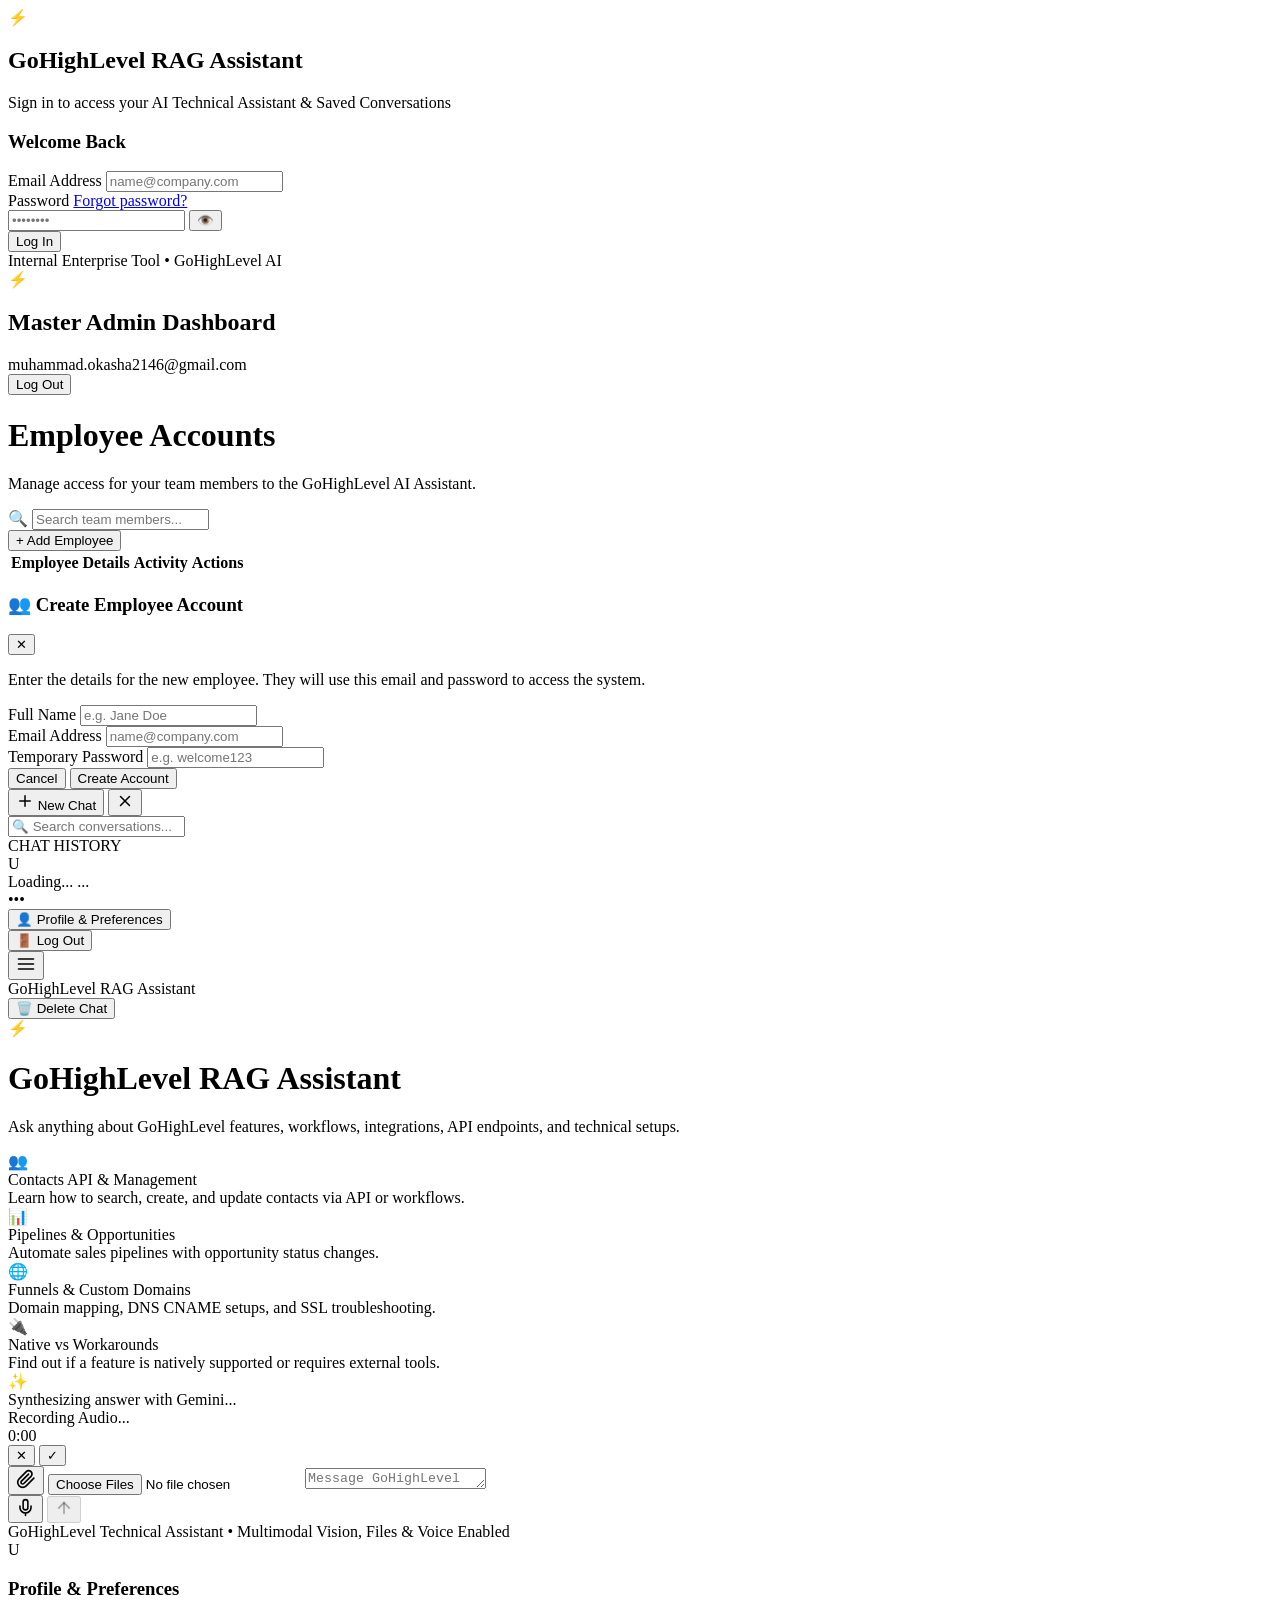
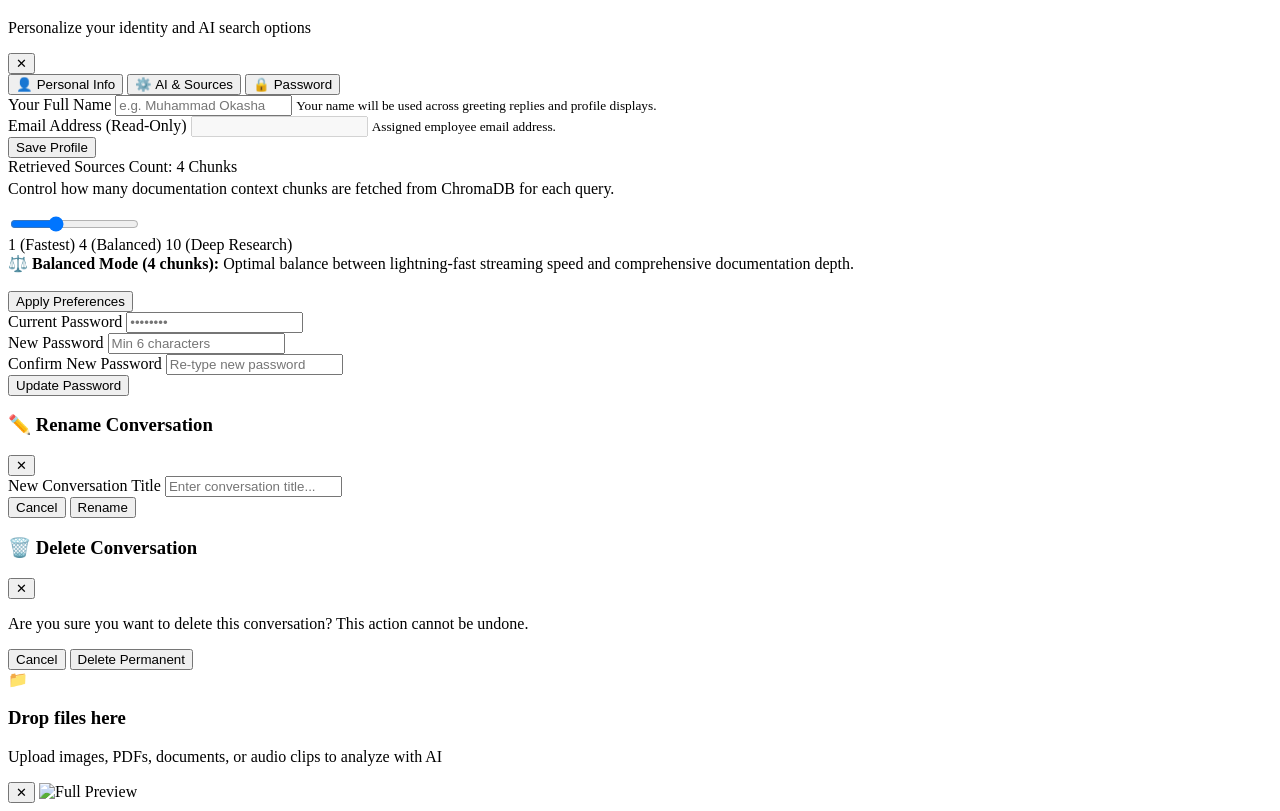
==== GHL RAG/static/index.html @ 2a609524 "feat: add multimodal file uploads, image vision, voice recording and Gemini 3.6 Flash integration" ====
<!DOCTYPE html>
<html lang="en">
<head>
    <meta charset="UTF-8">
    <meta name="viewport" content="width=device-width, initial-scale=1.0, maximum-scale=1.0, user-scalable=no, viewport-fit=cover">
    <meta name="theme-color" content="#171717">
    <meta name="apple-mobile-web-app-capable" content="yes">
    <meta name="apple-mobile-web-app-status-bar-style" content="black-translucent">
    <title>GoHighLevel RAG Assistant - ChatGPT AI</title>
    
    <!-- Google Fonts -->
    <link rel="preconnect" href="https://fonts.googleapis.com">
    <link rel="preconnect" href="https://fonts.gstatic.com" crossorigin>
    <link href="https://fonts.googleapis.com/css2?family=Inter:wght@300;400;500;600;700&family=Fira+Code:wght@400;500&display=swap" rel="stylesheet">
    
    <!-- Highlight.js CSS for Dark Syntax Highlighting -->
    <link rel="stylesheet" href="https://cdnjs.cloudflare.com/ajax/libs/highlight.js/11.9.0/styles/tokyo-night-dark.min.css">
    
    <!-- Custom CSS -->
    <link rel="stylesheet" href="/static/style.css">
</head>
<body class="dark-theme">

    <script>
        window.onerror = function(msg, url, lineNo, columnNo, error) {
            const errDiv = document.createElement('div');
            errDiv.style.cssText = 'position:fixed;top:0;left:0;background:#ef4444;color:white;z-index:9999;padding:12px 16px;font-size:12px;max-width:100%;word-break:break-all;';
            errDiv.textContent = 'Error: ' + msg + ' (' + lineNo + ':' + columnNo + ')';
            document.body.appendChild(errDiv);
            setTimeout(() => errDiv.remove(), 6000);
            return false;
        };
    </script>

    <!-- AUTHENTICATION CONTAINER (LOGIN & SIGNUP) -->
    <div class="auth-wrapper" id="auth-wrapper">
        <div class="auth-card-container">
            <!-- Brand Logo Header -->
            <div class="auth-brand-header">
                <div class="auth-logo-badge">⚡</div>
                <h2>GoHighLevel RAG Assistant</h2>
                <p>Sign in to access your AI Technical Assistant & Saved Conversations</p>
            </div>

            <!-- LOGIN CARD -->
            <div class="auth-card" id="login-card">
                <h3>Welcome Back</h3>
                <form id="login-form" novalidate>
                    <div class="form-group">
                        <label for="login-email">Email Address</label>
                        <input type="email" id="login-email" placeholder="name@company.com" required autocomplete="email" inputmode="email">
                        <span class="error-msg" id="login-email-error"></span>
                    </div>
                    <div class="form-group">
                        <div class="label-with-link">
                            <label for="login-password">Password</label>
                            <a href="#" id="forgot-password-link" class="forgot-link">Forgot password?</a>
                        </div>
                        <div class="input-with-icon">
                            <input type="password" id="login-password" placeholder="••••••••" required autocomplete="current-password">
                            <button class="icon-btn toggle-password-btn" type="button" data-target="login-password" title="Toggle password visibility">
                                👁️
                            </button>
                        </div>
                        <span class="error-msg" id="login-password-error"></span>
                    </div>

                    <div class="auth-feedback danger-feedback hidden" id="login-error-alert"></div>

                    <button type="submit" class="auth-submit-btn" id="login-submit-btn">
                        <span class="btn-text">Log In</span>
                        <span class="btn-spinner hidden"></span>
                    </button>
                </form>

                <div class="auth-footer">
                    <span class="footer-note">Internal Enterprise Tool • GoHighLevel AI</span>
                </div>
            </div>
        </div>
    </div>

    <!-- MAIN APPLICATION CONTAINER (PROTECTED VIEW) -->
    
    <!-- Admin View -->
    <div class="admin-view hidden" id="admin-view">
        <!-- Top Navbar -->
        <header class="admin-header">
            <div class="admin-header-brand">
                <div class="admin-logo-badge">⚡</div>
                <h2 class="admin-header-title">Master Admin Dashboard</h2>
            </div>
            <div class="admin-header-user">
                <div class="admin-user-email">muhammad.okasha2146@gmail.com</div>
                <button class="secondary-btn admin-logout-btn" id="admin-logout-btn">Log Out</button>
            </div>
        </header>

        <!-- Main Content area -->
        <main class="admin-main">
            <div class="admin-content-container">
                <div class="admin-toolbar">
                    <div class="admin-toolbar-text">
                        <h1 class="admin-title">Employee Accounts</h1>
                        <p class="admin-subtitle">Manage access for your team members to the GoHighLevel AI Assistant.</p>
                    </div>
                    <div class="admin-toolbar-actions">
                        <div class="admin-search-wrapper">
                            <span class="search-icon">🔍</span>
                            <input type="text" id="admin-search-input" placeholder="Search team members...">
                        </div>
                        <button class="primary-btn admin-add-btn" id="admin-add-user-btn">
                            <span>+</span> <span>Add Employee</span>
                        </button>
                    </div>
                </div>

                <!-- Table Container -->
                <div class="admin-table-card">
                    <div class="admin-table-scroll-wrapper">
                        <table class="admin-table">
                            <thead>
                                <tr>
                                    <th>Employee Details</th>
                                    <th class="text-center">Activity</th>
                                    <th class="text-right">Actions</th>
                                </tr>
                            </thead>
                            <tbody id="admin-users-table-body">
                                <!-- JS will populate rows here -->
                            </tbody>
                        </table>
                    </div>
                </div>
            </div>
        </main>
    </div>

    <!-- Admin Add User Modal -->
    <div class="modal-overlay hidden" id="admin-add-user-modal">
        <div class="modal-box small-modal">
            <div class="modal-header">
                <h3>👥 Create Employee Account</h3>
                <button class="icon-btn modal-close-btn" id="close-admin-add-modal">✕</button>
            </div>
            <div class="modal-body">
                <p class="modal-description">Enter the details for the new employee. They will use this email and password to access the system.</p>
                
                <div class="auth-feedback danger-feedback hidden" id="admin-error-alert"></div>
                
                <div class="form-group">
                    <label for="new-user-name">Full Name</label>
                    <input type="text" id="new-user-name" placeholder="e.g. Jane Doe" autocomplete="name">
                </div>
                <div class="form-group">
                    <label for="new-user-email">Email Address</label>
                    <input type="email" id="new-user-email" placeholder="name@company.com" autocomplete="email" inputmode="email">
                </div>
                <div class="form-group">
                    <label for="new-user-pwd">Temporary Password</label>
                    <input type="text" id="new-user-pwd" placeholder="e.g. welcome123">
                </div>
            </div>
            <div class="modal-footer">
                <button class="secondary-btn" id="admin-cancel-add-btn">Cancel</button>
                <button class="primary-btn" id="admin-save-user-btn">Create Account</button>
            </div>
        </div>
    </div>

    <!-- Chat App View -->
    <div class="app-container hidden" id="app-view">
        <!-- Sidebar Backdrop Overlay for Mobile -->
        <div class="sidebar-overlay" id="sidebar-overlay"></div>

        <!-- Sidebar -->
        <aside class="sidebar" id="sidebar">
            <div class="sidebar-header">
                <button class="new-chat-btn" id="new-chat-btn">
                    <svg width="18" height="18" viewBox="0 0 24 24" fill="none" stroke="currentColor" stroke-width="2" stroke-linecap="round" stroke-linejoin="round"><line x1="12" y1="5" x2="12" y2="19"></line><line x1="5" y1="12" x2="19" y2="12"></line></svg>
                    <span>New Chat</span>
                </button>
                <button class="icon-btn sidebar-close-btn" id="sidebar-close-btn" title="Close Sidebar" aria-label="Close sidebar">
                    <svg width="18" height="18" viewBox="0 0 24 24" fill="none" stroke="currentColor" stroke-width="2" stroke-linecap="round" stroke-linejoin="round"><line x1="18" y1="6" x2="6" y2="18"></line><line x1="6" y1="6" x2="18" y2="18"></line></svg>
                </button>
            </div>

            <!-- Search History Input -->
            <div class="sidebar-search-box">
                <input type="text" id="search-conversations-input" placeholder="🔍 Search conversations..." autocomplete="off">
            </div>

            <!-- Recent Conversations History -->
            <div class="history-section">
                <div class="section-title">CHAT HISTORY</div>
                <div class="history-list" id="history-list">
                    <!-- Date-grouped chat sessions loaded dynamically -->
                </div>
            </div>

            <!-- Sidebar User Profile Footer -->
            <div class="sidebar-user-footer">
                <div class="user-profile-btn" id="user-profile-menu-trigger">
                    <div class="user-avatar" id="user-avatar-initials">U</div>
                    <div class="user-info-text">
                        <span class="user-display-name" id="user-display-name">Loading...</span>
                        <span class="user-display-email" id="user-display-email">...</span>
                    </div>
                    <div class="user-menu-dots">•••</div>
                </div>

                <!-- Account Popover Menu -->
                <div class="user-account-menu hidden" id="user-account-menu">
                    <button class="menu-item" id="open-profile-menu-item">
                        👤 Profile & Preferences
                    </button>
                    <div class="menu-divider"></div>
                    <button class="menu-item danger-item" id="logout-menu-item">
                        🚪 Log Out
                    </button>
                </div>
            </div>
        </aside>

        <!-- Main View Area -->
        <main class="main-content">
            <!-- Header Bar -->
            <header class="top-header">
                <div class="header-left">
                    <button class="icon-btn sidebar-open-btn" id="sidebar-open-btn" title="Toggle Sidebar" aria-label="Toggle navigation sidebar">
                        <svg width="20" height="20" viewBox="0 0 24 24" fill="none" stroke="currentColor" stroke-width="2" stroke-linecap="round" stroke-linejoin="round"><line x1="3" y1="12" x2="21" y2="12"></line><line x1="3" y1="6" x2="21" y2="6"></line><line x1="3" y1="18" x2="21" y2="18"></line></svg>
                    </button>
                    <div class="header-title-container">
                        <span class="active-chat-title" id="active-chat-title">GoHighLevel RAG Assistant</span>
                    </div>
                </div>
                <div class="header-right">
                    <button class="header-action-btn danger-btn-subtle hidden" id="header-delete-btn" title="Delete current conversation" aria-label="Delete chat">
                        <span class="btn-icon">🗑️</span>
                        <span class="btn-label">Delete Chat</span>
                    </button>
                </div>
            </header>

            <!-- Chat View Window -->
            <div class="chat-container" id="chat-container">
                <!-- Welcome View (Default state when no messages) -->
                <div class="welcome-screen" id="welcome-screen">
                    <div class="welcome-icon-wrapper">
                        <div class="glow-effect"></div>
                        <div class="icon-avatar">⚡</div>
                    </div>
                    <h1 class="welcome-heading">GoHighLevel RAG Assistant</h1>
                    <p class="welcome-subtext">Ask anything about GoHighLevel features, workflows, integrations, API endpoints, and technical setups.</p>

                    <!-- Suggestion Cards Grid -->
                    <div class="cards-grid">
                        <div class="card-item" data-query="How do I create and manage Contacts using GoHighLevel API?">
                            <div class="card-icon">👥</div>
                            <div class="card-title">Contacts API & Management</div>
                            <div class="card-desc">Learn how to search, create, and update contacts via API or workflows.</div>
                        </div>
                        <div class="card-item" data-query="Step-by-step guide to set up Opportunity Pipelines and Stage Triggers.">
                            <div class="card-icon">📊</div>
                            <div class="card-title">Pipelines & Opportunities</div>
                            <div class="card-desc">Automate sales pipelines with opportunity status changes.</div>
                        </div>
                        <div class="card-item" data-query="How to configure Custom Domains and SSL certificates in GHL Funnels?">
                            <div class="card-icon">🌐</div>
                            <div class="card-title">Funnels & Custom Domains</div>
                            <div class="card-desc">Domain mapping, DNS CNAME setups, and SSL troubleshooting.</div>
                        </div>
                        <div class="card-item" data-query="What are native GHL features vs 3rd party Zapier/Make workarounds?">
                            <div class="card-icon">🔌</div>
                            <div class="card-title">Native vs Workarounds</div>
                            <div class="card-desc">Find out if a feature is natively supported or requires external tools.</div>
                        </div>
                    </div>
                </div>

                <!-- Messages List Container -->
                <div class="messages-list" id="messages-list"></div>
            </div>

            <!-- Thinking / Loading Bar -->
            <div class="loading-bar-container hidden" id="loading-indicator">
                <div class="loading-pill">
                    <div class="sparkle-icon">✨</div>
                    <span>Synthesizing answer with Gemini...</span>
                    <div class="dots-loader">
                        <span></span><span></span><span></span>
                    </div>
                </div>
            </div>

            <!-- Chat Input Pill Area -->
            <div class="input-area">
                <div class="input-box-wrapper" id="input-box-wrapper">
                    <!-- Staged Attachments Preview Tray -->
                    <div class="attachments-preview-tray hidden" id="attachments-preview-tray"></div>

                    <!-- Voice Recording Active Bar -->
                    <div class="voice-recording-bar hidden" id="voice-recording-bar">
                        <div class="recording-live-indicator">
                            <span class="recording-red-dot"></span>
                            <span class="recording-text">Recording Audio...</span>
                        </div>
                        <div class="recording-wave-visualizer">
                            <span></span><span></span><span></span><span></span><span></span><span></span><span></span>
                        </div>
                        <span class="recording-timer" id="recording-timer">0:00</span>
                        <div class="recording-actions">
                            <button type="button" class="icon-action-btn cancel-record-btn" id="cancel-record-btn" title="Cancel recording">✕</button>
                            <button type="button" class="icon-action-btn send-record-btn" id="send-record-btn" title="Done & Attach voice note">✓</button>
                        </div>
                    </div>

                    <!-- Regular Chat Controls Bar -->
                    <div class="input-controls-row" id="input-controls-row">
                        <!-- Attachment Trigger Button -->
                        <button type="button" class="attach-btn" id="attach-btn" title="Attach image, document, or audio (or paste screenshot)">
                            <svg width="20" height="20" viewBox="0 0 24 24" fill="none" stroke="currentColor" stroke-width="2" stroke-linecap="round" stroke-linejoin="round"><path d="m21.44 11.05-9.19 9.19a6 6 0 0 1-8.49-8.49l8.57-8.57A4 4 0 1 1 18 8.84l-8.59 8.57a2 2 0 0 1-2.83-2.83l8.49-8.48"/></svg>
                        </button>
                        <input type="file" id="file-upload-input" class="hidden-file-input" multiple accept="image/*,application/pdf,text/*,.doc,.docx,.csv,.json,.md,.wav,.mp3,.webm,.ogg,.m4a">

                        <textarea 
                            id="user-input" 
                            class="chat-textarea" 
                            placeholder="Message GoHighLevel Assistant..." 
                            rows="1"
                        ></textarea>

                        <div class="input-right-buttons">
                            <!-- Voice Input Button -->
                            <button type="button" class="voice-btn" id="voice-record-btn" title="Record voice question">
                                <svg width="19" height="19" viewBox="0 0 24 24" fill="none" stroke="currentColor" stroke-width="2" stroke-linecap="round" stroke-linejoin="round"><path d="M12 2a3 3 0 0 0-3 3v7a3 3 0 0 0 6 0V5a3 3 0 0 0-3-3Z"></path><path d="M19 10v2a7 7 0 0 1-14 0v-2"></path><line x1="12" y1="19" x2="12" y2="22"></line></svg>
                            </button>

                            <!-- Send Button -->
                            <button id="send-btn" class="send-btn" title="Send Message" aria-label="Send message" disabled>
                                <svg width="18" height="18" viewBox="0 0 24 24" fill="none" stroke="currentColor" stroke-width="2.5" stroke-linecap="round" stroke-linejoin="round"><line x1="12" y1="19" x2="12" y2="5"></line><polyline points="5 12 12 5 19 12"></polyline></svg>
                            </button>
                        </div>
                    </div>
                </div>
                <div class="input-footer-note">
                    GoHighLevel Technical Assistant • Multimodal Vision, Files & Voice Enabled
                </div>
            </div>
        </main>
    </div>

    <!-- Unified User Profile & Preferences Modal -->
    <div class="modal-overlay hidden" id="profile-modal">
        <div class="modal-box profile-modal-box">
            <div class="modal-header">
                <div class="modal-header-title-group">
                    <div class="profile-header-avatar" id="modal-avatar-initials">U</div>
                    <div>
                        <h3 id="modal-profile-title">Profile & Preferences</h3>
                        <p class="modal-header-subtitle" id="modal-profile-subtitle">Personalize your identity and AI search options</p>
                    </div>
                </div>
                <button class="icon-btn modal-close-btn" id="close-profile-modal" title="Close">✕</button>
            </div>
            
            <!-- Modal Navigation Tabs -->
            <div class="modal-nav-tabs">
                <button class="modal-tab-btn active" data-tab="tab-identity">
                    <span>👤</span> Personal Info
                </button>
                <button class="modal-tab-btn" data-tab="tab-sources">
                    <span>⚙️</span> AI & Sources
                </button>
                <button class="modal-tab-btn" data-tab="tab-security">
                    <span>🔒</span> Password
                </button>
            </div>

            <div class="modal-body profile-modal-body">
                <!-- Feedback Alerts -->
                <div class="auth-feedback danger-feedback hidden" id="profile-error-alert"></div>
                <div class="auth-feedback success-feedback hidden" id="profile-success-alert"></div>

                <!-- Tab 1: Personal Info -->
                <div class="tab-pane active" id="tab-identity">
                    <div class="form-group">
                        <label for="edit-user-name">Your Full Name</label>
                        <input type="text" id="edit-user-name" placeholder="e.g. Muhammad Okasha" autocomplete="name">
                        <small class="help-text">Your name will be used across greeting replies and profile displays.</small>
                    </div>
                    <div class="form-group">
                        <label for="edit-user-email">Email Address (Read-Only)</label>
                        <input type="email" id="edit-user-email" disabled readonly class="disabled-input">
                        <small class="help-text">Assigned employee email address.</small>
                    </div>
                    <div class="tab-actions-right">
                        <button class="primary-btn" id="save-name-btn">
                            <span class="btn-text">Save Profile</span>
                            <div class="btn-spinner hidden"></div>
                        </button>
                    </div>
                </div>

                <!-- Tab 2: AI & Sources -->
                <div class="tab-pane hidden" id="tab-sources">
                    <div class="sources-control-card">
                        <div class="sources-control-header">
                            <div>
                                <div class="sources-title-row">
                                    <label for="top-k-slider" class="sources-label">
                                        Retrieved Sources Count:
                                    </label>
                                    <span id="top-k-val" class="sources-badge">4 Chunks</span>
                                </div>
                                <p class="help-text" style="margin-top: 4px;">Control how many documentation context chunks are fetched from ChromaDB for each query.</p>
                            </div>
                        </div>

                        <div class="slider-wrapper">
                            <input type="range" id="top-k-slider" min="1" max="10" value="4" step="1" class="custom-range-slider">
                            <div class="slider-ticks">
                                <span>1 (Fastest)</span>
                                <span>4 (Balanced)</span>
                                <span>10 (Deep Research)</span>
                            </div>
                        </div>

                        <div class="sources-mode-info" id="sources-mode-info">
                            <span class="mode-icon">⚖️</span>
                            <span class="mode-text"><strong>Balanced Mode (4 chunks):</strong> Optimal balance between lightning-fast streaming speed and comprehensive documentation depth.</span>
                        </div>
                    </div>
                    <div class="tab-actions-right" style="margin-top: 18px;">
                        <button class="primary-btn" id="save-sources-btn">Apply Preferences</button>
                    </div>
                </div>

                <!-- Tab 3: Password & Security -->
                <div class="tab-pane hidden" id="tab-security">
                    <div class="form-group">
                        <label for="old-pwd-input">Current Password</label>
                        <input type="password" id="old-pwd-input" placeholder="••••••••" autocomplete="current-password">
                    </div>
                    <div class="form-group">
                        <label for="new-pwd-input">New Password</label>
                        <input type="password" id="new-pwd-input" placeholder="Min 6 characters" autocomplete="new-password">
                    </div>
                    <div class="form-group">
                        <label for="confirm-pwd-input">Confirm New Password</label>
                        <input type="password" id="confirm-pwd-input" placeholder="Re-type new password" autocomplete="new-password">
                    </div>
                    <div class="tab-actions-right">
                        <button class="primary-btn" id="save-pwd-btn">
                            <span class="btn-text">Update Password</span>
                            <div class="btn-spinner hidden"></div>
                        </button>
                    </div>
                </div>
            </div>
        </div>
    </div>

    <!-- Rename Conversation Modal -->
    <div class="modal-overlay hidden" id="rename-modal">
        <div class="modal-box small-modal">
            <div class="modal-header">
                <h3>✏️ Rename Conversation</h3>
                <button class="icon-btn modal-close-btn" id="close-rename-modal">✕</button>
            </div>
            <div class="modal-body">
                <div class="form-group">
                    <label for="rename-input">New Conversation Title</label>
                    <input type="text" id="rename-input" placeholder="Enter conversation title...">
                </div>
            </div>
            <div class="modal-footer">
                <button class="secondary-btn" id="cancel-rename">Cancel</button>
                <button class="primary-btn" id="save-rename">Rename</button>
            </div>
        </div>
    </div>

    <!-- Delete Confirmation Modal -->
    <div class="modal-overlay hidden" id="delete-modal">
        <div class="modal-box small-modal">
            <div class="modal-header">
                <h3>🗑️ Delete Conversation</h3>
                <button class="icon-btn modal-close-btn" id="close-delete-modal">✕</button>
            </div>
            <div class="modal-body">
                <p>Are you sure you want to delete this conversation? This action cannot be undone.</p>
            </div>
            <div class="modal-footer">
                <button class="secondary-btn" id="cancel-delete">Cancel</button>
                <button class="danger-btn" id="confirm-delete">Delete Permanent</button>
            </div>
    <!-- Drag and Drop Fullscreen Dropzone Overlay -->
    <div class="drag-drop-overlay hidden" id="drag-drop-overlay">
        <div class="drag-drop-box">
            <div class="drag-drop-icon">📁</div>
            <h3>Drop files here</h3>
            <p>Upload images, PDFs, documents, or audio clips to analyze with AI</p>
        </div>
    </div>

    <!-- Image Lightbox Modal -->
    <div class="lightbox-overlay hidden" id="image-lightbox-modal">
        <button class="lightbox-close-btn" id="lightbox-close-btn" title="Close">✕</button>
        <img src="" id="lightbox-image" class="lightbox-image" alt="Full Preview">
    </div>

    <!-- External JS Libraries -->
    <!-- Marked JS for Markdown Parsing -->
    <script src="https://cdnjs.cloudflare.com/ajax/libs/marked/11.1.1/marked.min.js"></script>
    <!-- Highlight.js for Syntax Highlighting -->
    <script src="https://cdnjs.cloudflare.com/ajax/libs/highlight.js/11.9.0/highlight.min.js"></script>
    <!-- Custom Application JS -->
    <script src="/static/app.js"></script>
</body>
</html>
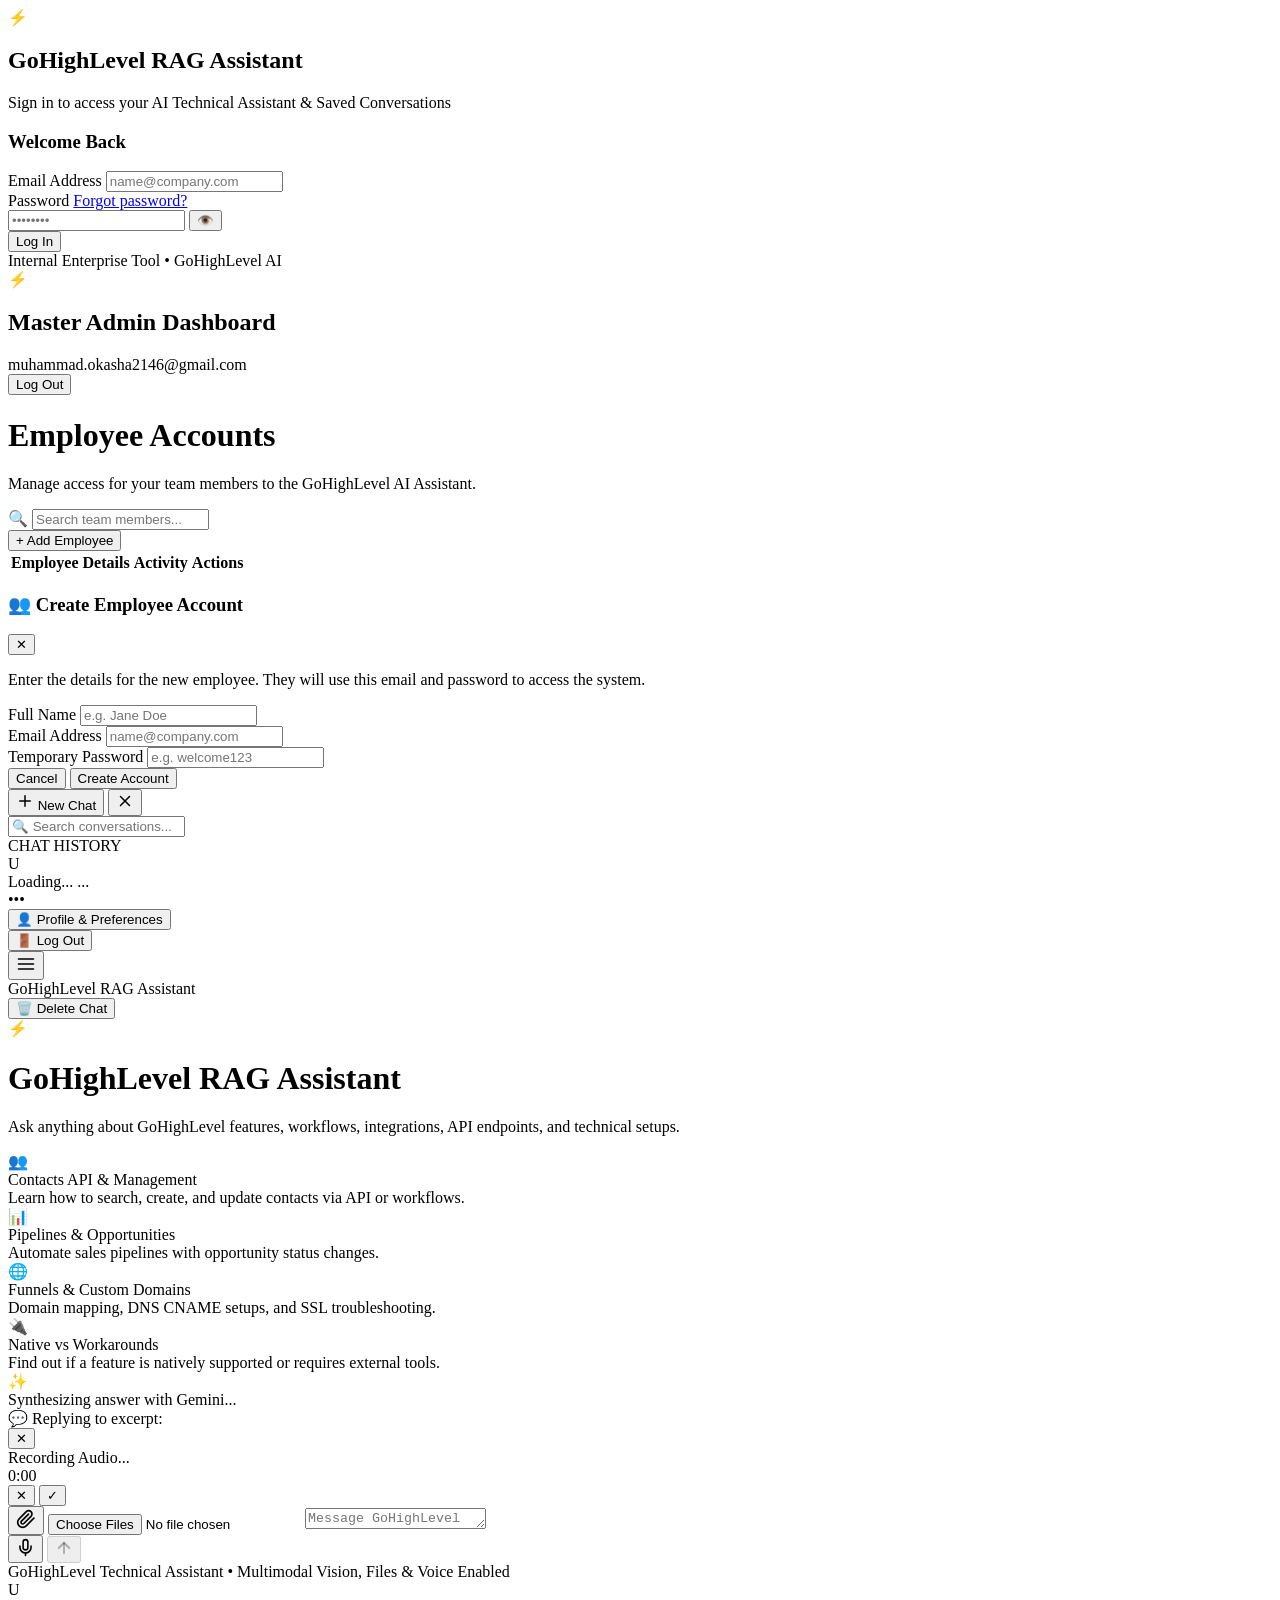
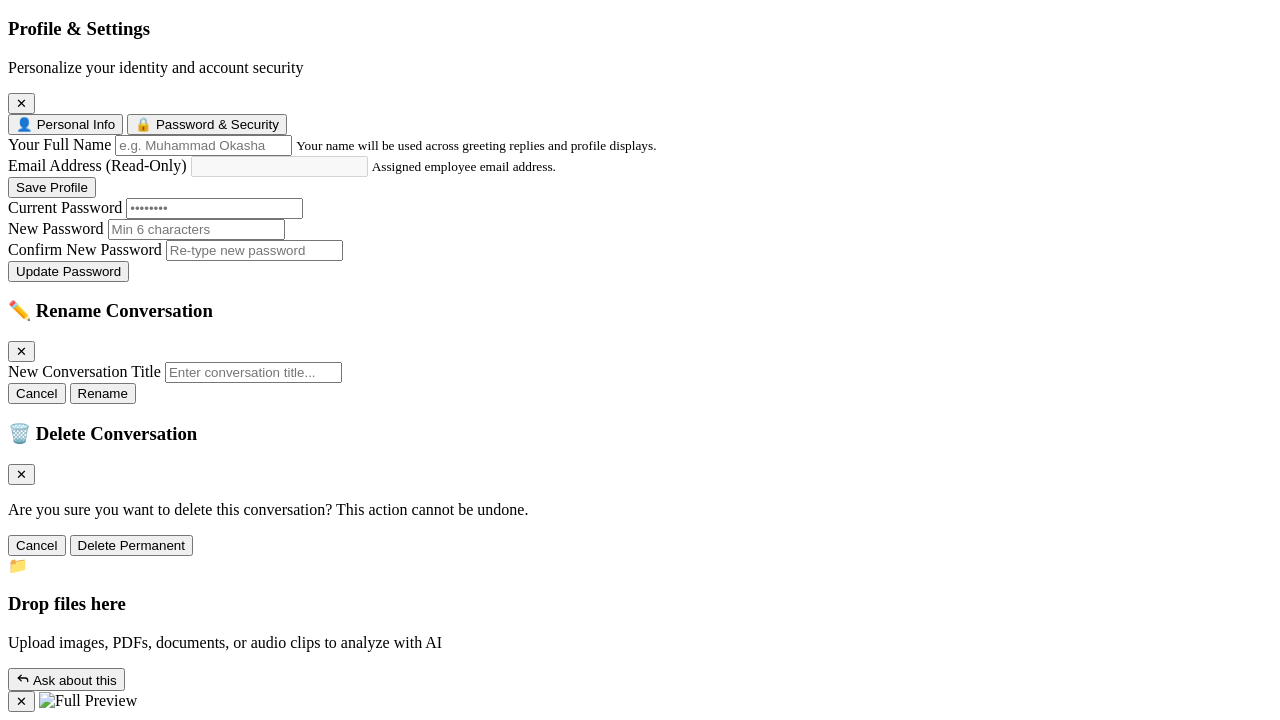
==== commit 939fb8ba: "feat: auto-scroll to last user message on load, add ChatGPT selection reply quote, lock top_k to 1 c" ====
--- a/GHL RAG/static/index.html
+++ b/GHL RAG/static/index.html
@@ -296,8 +296,20 @@
             <!-- Chat Input Pill Area -->
             <div class="input-area">
                 <div class="input-box-wrapper" id="input-box-wrapper">
-                    <!-- Staged Attachments Preview Tray -->
+                    <!-- Multimodal Drop / Paste Overlay Preview -->
                     <div class="attachments-preview-tray hidden" id="attachments-preview-tray"></div>
+
+                    <!-- ChatGPT-style Quoted Excerpt Reply Preview -->
+                    <div class="quote-reply-preview hidden" id="quote-reply-preview">
+                        <div class="quote-reply-content">
+                            <div class="quote-reply-header">
+                                <span class="quote-icon">💬</span>
+                                <span class="quote-label">Replying to excerpt:</span>
+                            </div>
+                            <div class="quote-reply-text" id="quote-reply-text"></div>
+                        </div>
+                        <button class="quote-cancel-btn" id="quote-cancel-btn" type="button" title="Cancel quote reply">✕</button>
+                    </div>
 
                     <!-- Voice Recording Active Bar -->
                     <div class="voice-recording-bar hidden" id="voice-recording-bar">
@@ -357,8 +369,8 @@
                 <div class="modal-header-title-group">
                     <div class="profile-header-avatar" id="modal-avatar-initials">U</div>
                     <div>
-                        <h3 id="modal-profile-title">Profile & Preferences</h3>
-                        <p class="modal-header-subtitle" id="modal-profile-subtitle">Personalize your identity and AI search options</p>
+                        <h3 id="modal-profile-title">Profile & Settings</h3>
+                        <p class="modal-header-subtitle" id="modal-profile-subtitle">Personalize your identity and account security</p>
                     </div>
                 </div>
                 <button class="icon-btn modal-close-btn" id="close-profile-modal" title="Close">✕</button>
@@ -369,11 +381,8 @@
                 <button class="modal-tab-btn active" data-tab="tab-identity">
                     <span>👤</span> Personal Info
                 </button>
-                <button class="modal-tab-btn" data-tab="tab-sources">
-                    <span>⚙️</span> AI & Sources
-                </button>
                 <button class="modal-tab-btn" data-tab="tab-security">
-                    <span>🔒</span> Password
+                    <span>🔒</span> Password & Security
                 </button>
             </div>
 
@@ -399,40 +408,6 @@
                             <span class="btn-text">Save Profile</span>
                             <div class="btn-spinner hidden"></div>
                         </button>
-                    </div>
-                </div>
-
-                <!-- Tab 2: AI & Sources -->
-                <div class="tab-pane hidden" id="tab-sources">
-                    <div class="sources-control-card">
-                        <div class="sources-control-header">
-                            <div>
-                                <div class="sources-title-row">
-                                    <label for="top-k-slider" class="sources-label">
-                                        Retrieved Sources Count:
-                                    </label>
-                                    <span id="top-k-val" class="sources-badge">4 Chunks</span>
-                                </div>
-                                <p class="help-text" style="margin-top: 4px;">Control how many documentation context chunks are fetched from ChromaDB for each query.</p>
-                            </div>
-                        </div>
-
-                        <div class="slider-wrapper">
-                            <input type="range" id="top-k-slider" min="1" max="10" value="4" step="1" class="custom-range-slider">
-                            <div class="slider-ticks">
-                                <span>1 (Fastest)</span>
-                                <span>4 (Balanced)</span>
-                                <span>10 (Deep Research)</span>
-                            </div>
-                        </div>
-
-                        <div class="sources-mode-info" id="sources-mode-info">
-                            <span class="mode-icon">⚖️</span>
-                            <span class="mode-text"><strong>Balanced Mode (4 chunks):</strong> Optimal balance between lightning-fast streaming speed and comprehensive documentation depth.</span>
-                        </div>
-                    </div>
-                    <div class="tab-actions-right" style="margin-top: 18px;">
-                        <button class="primary-btn" id="save-sources-btn">Apply Preferences</button>
                     </div>
                 </div>
 
@@ -502,6 +477,17 @@
             <h3>Drop files here</h3>
             <p>Upload images, PDFs, documents, or audio clips to analyze with AI</p>
         </div>
+    </div>
+
+    <!-- Floating ChatGPT-style Selection Reply Tooltip -->
+    <div class="selection-reply-tooltip hidden" id="selection-reply-tooltip">
+        <button class="selection-reply-btn" id="selection-reply-btn" type="button">
+            <svg width="14" height="14" viewBox="0 0 24 24" fill="none" stroke="currentColor" stroke-width="2.2" stroke-linecap="round" stroke-linejoin="round">
+                <polyline points="9 17 4 12 9 7"></polyline>
+                <path d="M20 18v-2a4 4 0 0 0-4-4H4"></path>
+            </svg>
+            <span>Ask about this</span>
+        </button>
     </div>
 
     <!-- Image Lightbox Modal -->
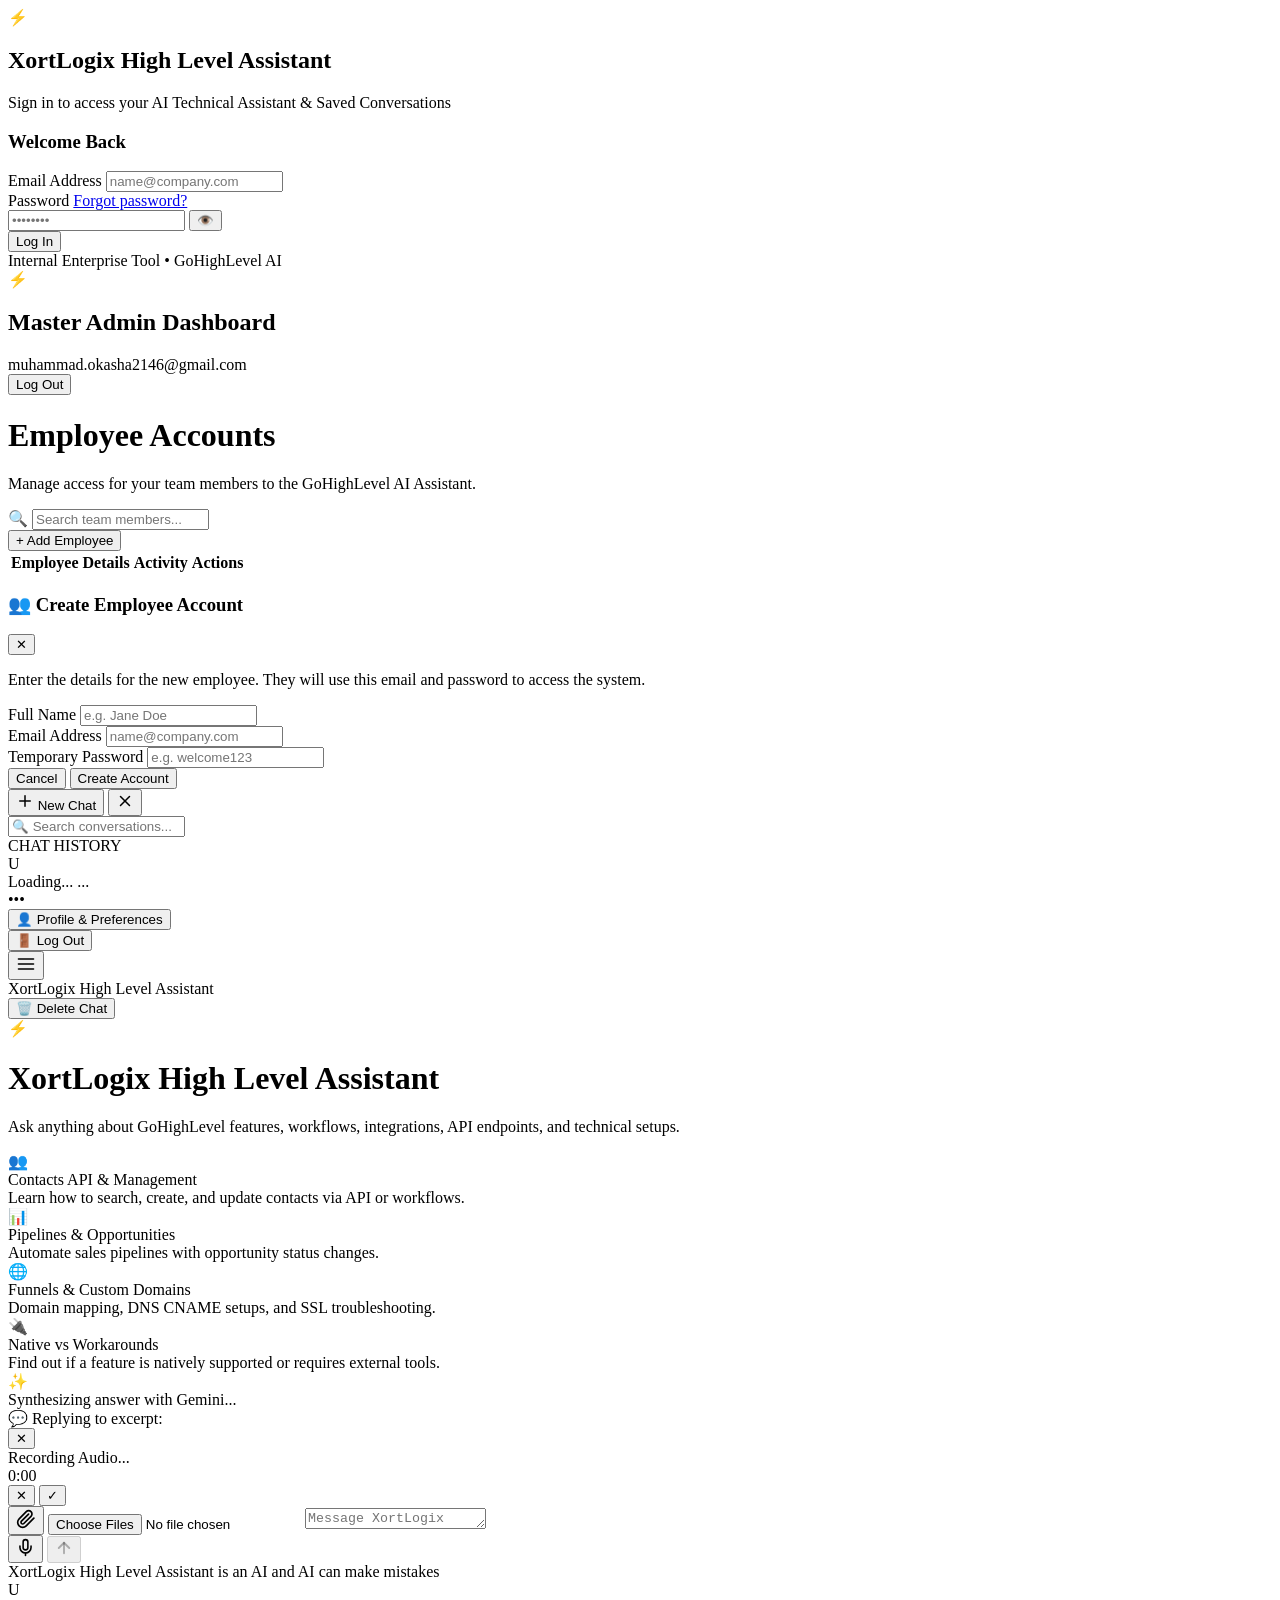
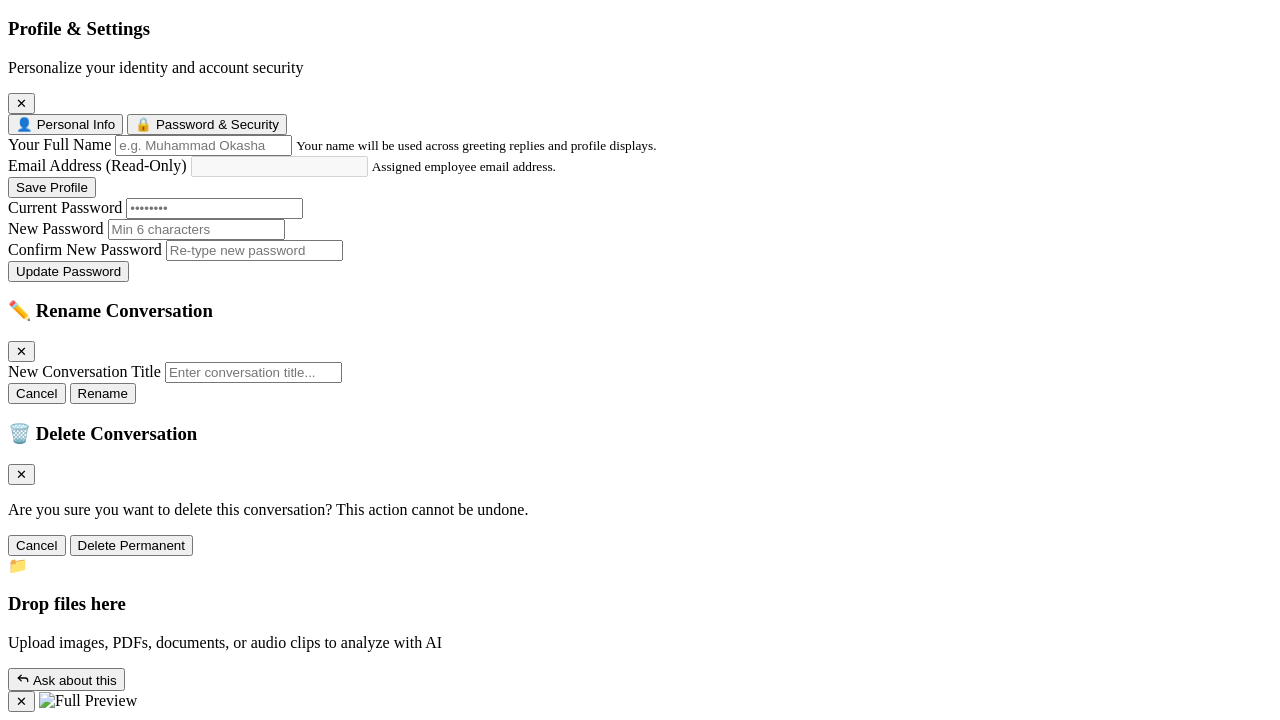
==== commit dde454db: "Integrate GoHighLevel frontend customization logic, MutationObserver, routeChangeEvent, formula404 l" ====
--- a/GHL RAG/static/index.html
+++ b/GHL RAG/static/index.html
@@ -6,7 +6,7 @@
     <meta name="theme-color" content="#171717">
     <meta name="apple-mobile-web-app-capable" content="yes">
     <meta name="apple-mobile-web-app-status-bar-style" content="black-translucent">
-    <title>GoHighLevel RAG Assistant - ChatGPT AI</title>
+    <title>XortLogix High Level Assistant - ChatGPT AI</title>
     
     <!-- Google Fonts -->
     <link rel="preconnect" href="https://fonts.googleapis.com">
@@ -38,7 +38,7 @@
             <!-- Brand Logo Header -->
             <div class="auth-brand-header">
                 <div class="auth-logo-badge">⚡</div>
-                <h2>GoHighLevel RAG Assistant</h2>
+                <h2>XortLogix High Level Assistant</h2>
                 <p>Sign in to access your AI Technical Assistant & Saved Conversations</p>
             </div>
 
@@ -231,7 +231,7 @@
                         <svg width="20" height="20" viewBox="0 0 24 24" fill="none" stroke="currentColor" stroke-width="2" stroke-linecap="round" stroke-linejoin="round"><line x1="3" y1="12" x2="21" y2="12"></line><line x1="3" y1="6" x2="21" y2="6"></line><line x1="3" y1="18" x2="21" y2="18"></line></svg>
                     </button>
                     <div class="header-title-container">
-                        <span class="active-chat-title" id="active-chat-title">GoHighLevel RAG Assistant</span>
+                        <span class="active-chat-title" id="active-chat-title">XortLogix High Level Assistant</span>
                     </div>
                 </div>
                 <div class="header-right">
@@ -250,7 +250,7 @@
                         <div class="glow-effect"></div>
                         <div class="icon-avatar">⚡</div>
                     </div>
-                    <h1 class="welcome-heading">GoHighLevel RAG Assistant</h1>
+                    <h1 class="welcome-heading">XortLogix High Level Assistant</h1>
                     <p class="welcome-subtext">Ask anything about GoHighLevel features, workflows, integrations, API endpoints, and technical setups.</p>
 
                     <!-- Suggestion Cards Grid -->
@@ -338,7 +338,7 @@
                         <textarea 
                             id="user-input" 
                             class="chat-textarea" 
-                            placeholder="Message GoHighLevel Assistant..." 
+                            placeholder="Message XortLogix High Level Assistant..." 
                             rows="1"
                         ></textarea>
 
@@ -356,7 +356,7 @@
                     </div>
                 </div>
                 <div class="input-footer-note">
-                    GoHighLevel Technical Assistant • Multimodal Vision, Files & Voice Enabled
+                    XortLogix High Level Assistant is an AI and AI can make mistakes
                 </div>
             </div>
         </main>
